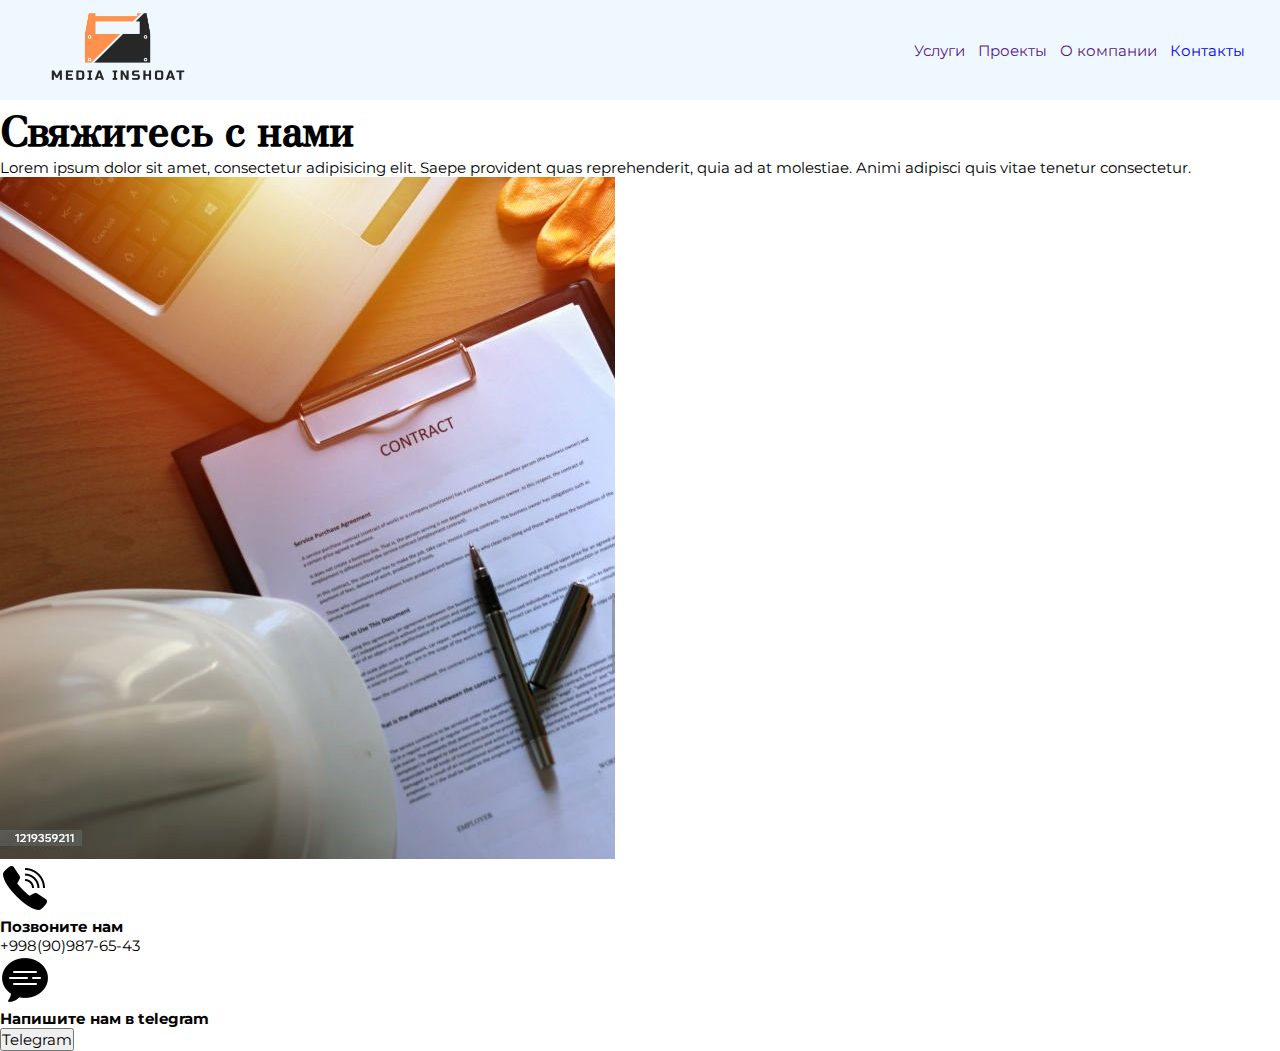
==== pages/contact.html @ 8090afbe "Add contacts page" ====
<!DOCTYPE html>
<html lang="en">
  <head>
    <meta charset="UTF-8" />
    <meta name="viewport" content="width=device-width, initial-scale=1.0" />
    <link rel="stylesheet" href="../style.css" />
    <link rel="preconnect" href="https://fonts.googleapis.com" />
    <link rel="preconnect" href="https://fonts.gstatic.com" crossorigin />
    <link
      href="https://fonts.googleapis.com/css2?family=Montserrat:ital,wght@0,100..900;1,100..900&display=swap"
      rel="stylesheet"
    />
    <link
      href="https://fonts.googleapis.com/css2?family=Zen+Antique+Soft&display=swap"
      rel="stylesheet"
    />
    <link rel="icon" type="image/x-icon" href="../images/logo-small.png" />
    <title>Контакты Media Inshoat</title>
  </head>
  <body>
    <header>
      <a href="../index.html"
        ><img
          class="logo"
          src="../images/media-inshoat-logo.png"
          alt="media-inshoat-logo"
      /></a>
      <ul class="navigation">
        <li class="nav-item">
          <a href="">Услуги</a>
        </li>
        <li class="nav-item">
          <a href="">Проекты</a>
        </li>
        <li class="nav-item">
          <a href="">О компании</a>
        </li>
        <li class="nav-item">
          <a href="contact.html">Контакты</a>
        </li>
      </ul>
    </header>

    <section>
      <div class="contact-text">
        <h1>Свяжитесь с нами</h1>
        <p>
          Lorem ipsum dolor sit amet, consectetur adipisicing elit. Saepe
          provident quas reprehenderit, quia ad at molestiae. Animi adipisci
          quis vitae tenetur consectetur.
        </p>
        <img src="../images/contract.jpg" alt="" />
      </div>
      <div class="contact-method">
        <img src="../images/phone-icon.png" alt="" />
        <h4>Позвоните нам</h4>
        <p>+998(90)987-65-43</p>
      </div>
      <div class="contact-method">
        <img src="../images/message-icon.png" alt="" />
        <h4>Напишите нам в telegram</h4>
        <button>Telegram</button>
      </div>
    </section>
  </body>
</html>
---- style.css ----
* {
  margin: 0;
  padding: 0;
  font-family: "Montserrat", sans-serif;
  font-size: 15px;
}

header {
  display: flex;
  flex-direction: row;
  justify-content: space-between;
  padding: 0px 35px;
  background-color: aliceblue;
}

img.logo {
  width: 170px;
  height: auto;
}

.navigation {
  display: flex;
  justify-content: space-between;
  align-items: center;
  list-style: none;
  gap: 13px;
}

.nav-item a {
  text-decoration: none;
}
.nav-item a:hover {
  text-decoration: underline;
}

h1 {
  font-family: "Zen Antique Soft", serif;
  font-size: 40px;
}

h1.section-header {
  text-align: center;
  text-transform: uppercase;
  font-size: 28px;
  margin-top: 16px;
}

.carousel {
  position: relative;
}

ul.carousel-list {
  display: flex;
  gap: 10px;
  list-style: none;
  padding-top: 16px;
  overflow-x: scroll;
  scroll-snap-type: x mandatory;
}

ul.carousel-list::-webkit-scrollbar {
  display: none;
}

li.item {
  flex-shrink: 0;
  width: 100%;
  height: auto;
  scroll-snap-align: center;
}

.item-content {
  /* height: 480px; */
  background-color: rgb(255, 255, 255);
  display: flex;
  flex-direction: column;
  justify-content: center;
  align-items: center;
  /* padding: 0px 25%; */
  position: relative;
}

.item-content img {
  height: 500px;
  width: 100%;
}

.content-text {
  text-align: center;
  padding: 10px 0;
  position: absolute;
  top: 28%;
  background-color: rgba(0, 0, 0, 0.311);
  width: 100%;
  height: 200px;

  display: flex;
  flex-direction: column;
  justify-content: center;
  align-items: center;
}

.content-text h2 {
  color: white;
  text-transform: uppercase;
  font-family: "Montserrat", sans-serif;
  font-size: 28px;
}

.content-text p {
  color: rgb(196, 196, 196);
  font-size: 20px;
  padding: 10px 25%;
}

button.button {
  background-color: rgb(77, 77, 77);
  border: none;
  position: absolute;
  top: 50%;
  transform: translateY(-50%);
}

.button--previous {
  left: 2%;
}

.button--next {
  right: 2%;
}

.button img {
  height: 40px;
  width: auto;
}

.price {
  margin: 0px 0px 10px 0px;
}

section.work-order {
  display: flex;
  flex-direction: column;
  align-items: center;
  margin-bottom: 16px;
}

.order {
  width: 45vw;
}

.step {
  display: flex;
  margin: 5px 0px;
  gap: 15px;
}

.number {
  height: 3rem;
  width: 3rem;
  display: flex;
  align-items: center;
  justify-content: center;

  font-size: 24px;
  font-weight: bold;
  border-radius: 50%;
  color: white;
  background-color: orange;
}

.step h3 {
  font-size: 20px;
  line-height: 50px;
  height: 50px;
  flex-grow: 2;
}

.step p {
  line-height: 50px;
  height: 50px;
}

.third h3 {
  line-height: 30px;
  height: 30px;
}

.third p {
  line-height: 10px;
  height: 10px;
}

@media screen and (max-width: 470px) {
  header {
    flex-direction: column;
    padding: 0px 35px;
    justify-content: center;
    align-items: center;
  }
  .navigation {
    flex-direction: column;
    justify-content: center;
    margin-bottom: 15px;
  }

  .item-content img {
    height: 100%;
    width: 100%;
  }

  .content-text {
    top: 0%;
    background-color: rgba(0, 0, 0, 0.311);
    width: 100%;
    height: 200px;

    display: flex;
    flex-direction: column;
    justify-content: center;
    align-items: center;
  }

  .content-text h2 {
    font-size: 15px;
  }

  .content-text p {
    font-size: 15px;
    padding: 10px 25%;
  }

  .order {
    width: 90vw;
  }

  .step h3 {
    line-height: 20px;
    height: 20px;
    flex-grow: 2;
  }

  .step p {
    line-height: 20px;
    height: 20px;
  }
}
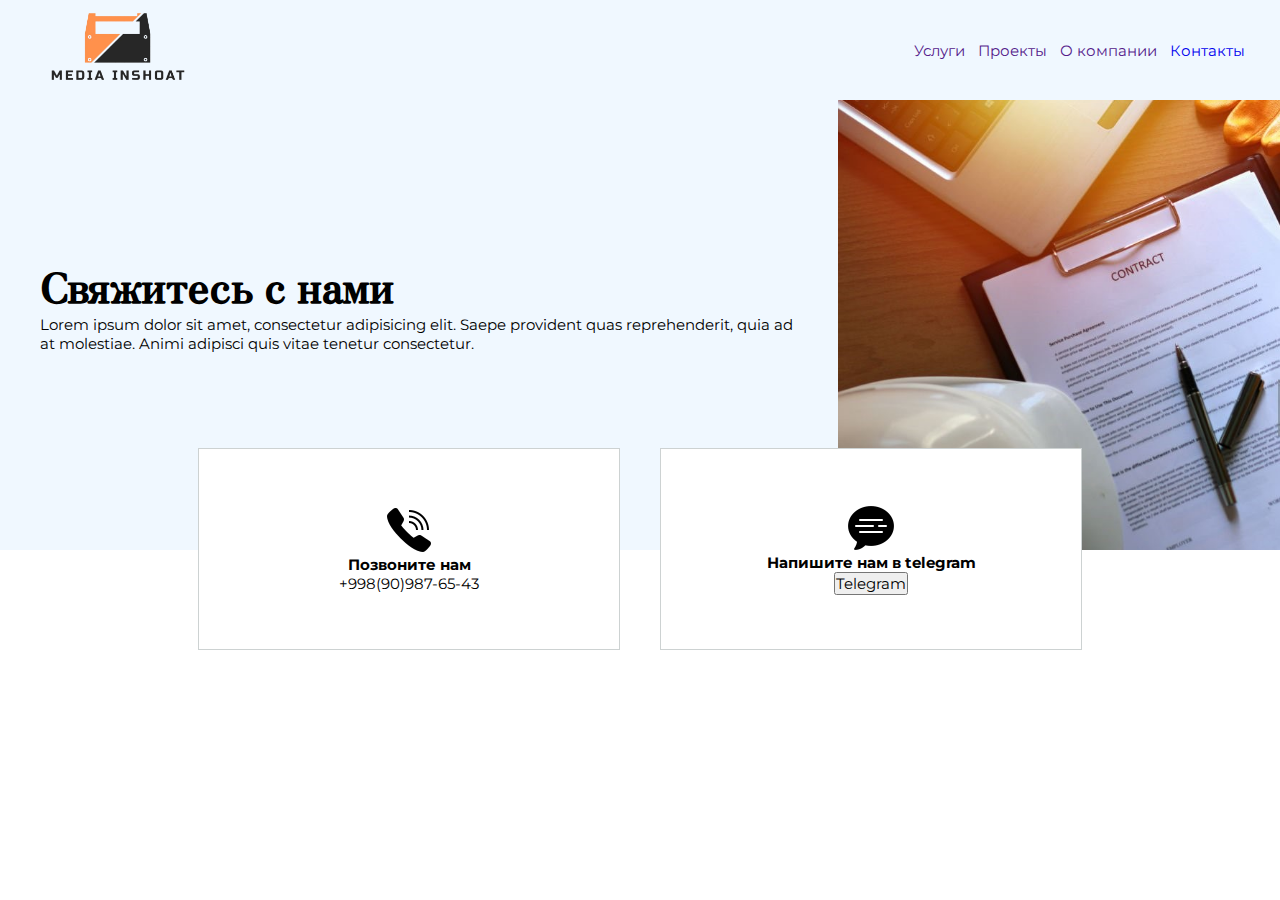
==== commit a374a50d: "Style general layout of contacts page" ====
--- a/pages/contact.html
+++ b/pages/contact.html
@@ -42,24 +42,28 @@
     </header>
 
     <section>
-      <div class="contact-text">
-        <h1>Свяжитесь с нами</h1>
-        <p>
-          Lorem ipsum dolor sit amet, consectetur adipisicing elit. Saepe
-          provident quas reprehenderit, quia ad at molestiae. Animi adipisci
-          quis vitae tenetur consectetur.
-        </p>
+      <div class="contact-text-img">
+        <div class="contact-text">
+          <h1>Свяжитесь с нами</h1>
+          <p>
+            Lorem ipsum dolor sit amet, consectetur adipisicing elit. Saepe
+            provident quas reprehenderit, quia ad at molestiae. Animi adipisci
+            quis vitae tenetur consectetur.
+          </p>
+        </div>
         <img src="../images/contract.jpg" alt="" />
       </div>
-      <div class="contact-method">
-        <img src="../images/phone-icon.png" alt="" />
-        <h4>Позвоните нам</h4>
-        <p>+998(90)987-65-43</p>
-      </div>
-      <div class="contact-method">
-        <img src="../images/message-icon.png" alt="" />
-        <h4>Напишите нам в telegram</h4>
-        <button>Telegram</button>
+      <div class="contact-methods">
+        <div class="contact-phone">
+          <img src="../images/phone-icon.png" alt="" />
+          <h4>Позвоните нам</h4>
+          <p>+998(90)987-65-43</p>
+        </div>
+        <div class="contact-message">
+          <img src="../images/message-icon.png" alt="" />
+          <h4>Напишите нам в telegram</h4>
+          <button>Telegram</button>
+        </div>
       </div>
     </section>
   </body>
--- a/style.css
+++ b/style.css
@@ -191,6 +191,59 @@
   height: 10px;
 }
 
+/*  CONTACTS PAGE */
+.contact-text-img {
+  height: 450px;
+  width: 100%;
+  background-color: aliceblue;
+  display: flex;
+  justify-content: space-between;
+}
+
+.contact-text {
+  width: 60vw;
+  padding: 0px 40px 40px;
+  display: flex;
+  flex-direction: column;
+  justify-content: center;
+}
+
+.contact-text-img img {
+  object-fit: cover;
+  width: 35vw;
+  height: auto;
+}
+
+.contact-methods {
+  display: flex;
+  justify-content: center;
+  gap: 40px;
+  height: 100px;
+  align-items: flex-end;
+}
+
+.contact-phone,
+.contact-message {
+  width: 400px;
+  height: 180px;
+  background-color: white;
+  border: solid 1px;
+  border-color: rgb(205, 210, 210);
+  padding: 10px;
+
+  display: flex;
+  flex-direction: column;
+  justify-content: center;
+  align-items: center;
+}
+
+.contact-phone img,
+.contact-message img {
+  display: block;
+  margin-left: auto;
+  margin-right: auto;
+}
+
 @media screen and (max-width: 470px) {
   header {
     flex-direction: column;
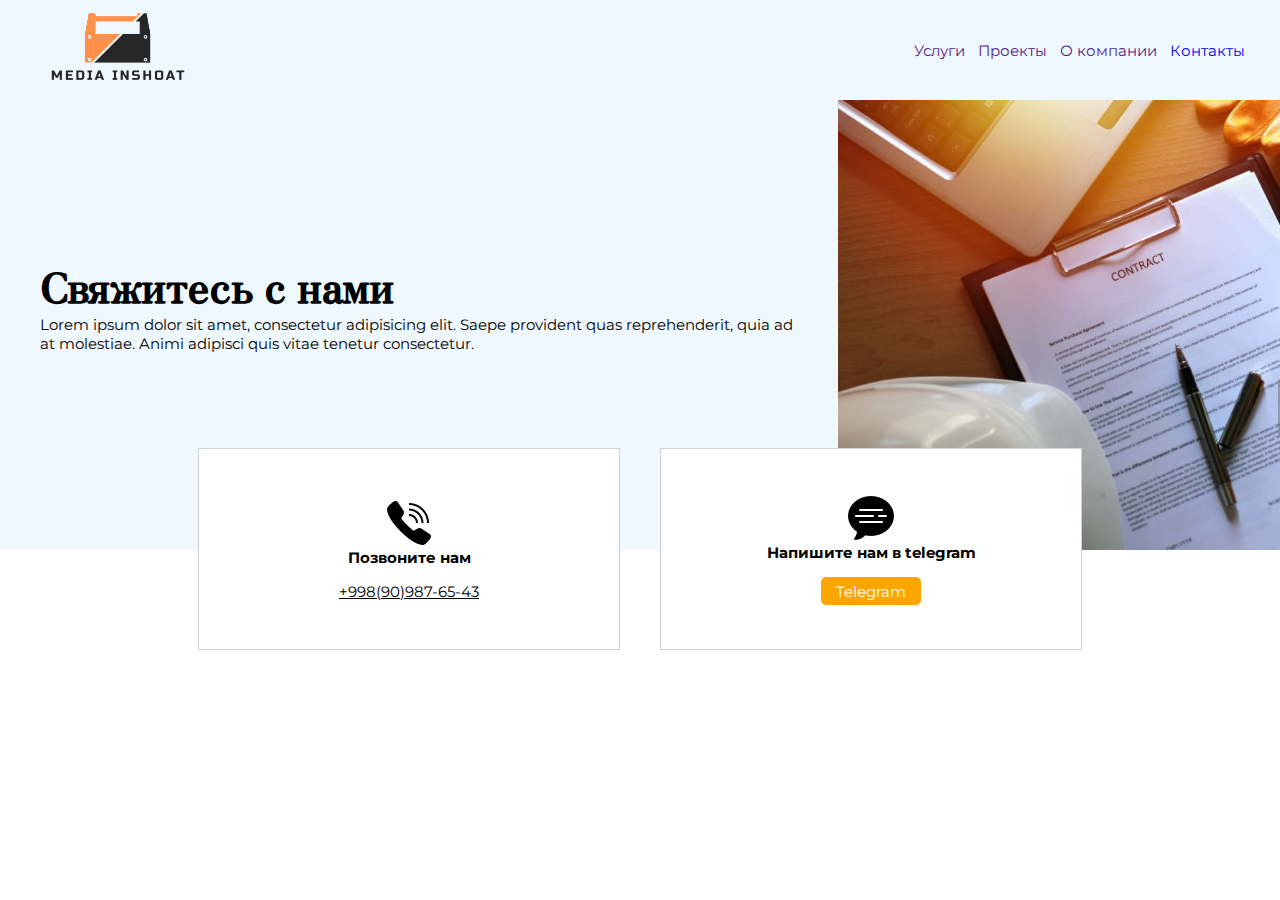
==== commit 7b501d4d: "Fix some layout issues" ====
--- a/pages/contact.html
+++ b/pages/contact.html
@@ -17,7 +17,7 @@
     <link rel="icon" type="image/x-icon" href="../images/logo-small.png" />
     <title>Контакты Media Inshoat</title>
   </head>
-  <body>
+  <body style="overflow-x: hidden">
     <header>
       <a href="../index.html"
         ><img
@@ -57,7 +57,7 @@
         <div class="contact-phone">
           <img src="../images/phone-icon.png" alt="" />
           <h4>Позвоните нам</h4>
-          <p>+998(90)987-65-43</p>
+          <a href="tel:xxxxx" style="color: black">+998(90)987-65-43</a>
         </div>
         <div class="contact-message">
           <img src="../images/message-icon.png" alt="" />
--- a/style.css
+++ b/style.css
@@ -3,6 +3,15 @@
   padding: 0;
   font-family: "Montserrat", sans-serif;
   font-size: 15px;
+}
+
+body {
+  width: 100%;
+}
+
+::selection {
+  background-color: orange;
+  color: white;
 }
 
 header {
@@ -244,6 +253,29 @@
   margin-right: auto;
 }
 
+.contact-message h4,
+.contact-phone h4 {
+  margin-bottom: 15px;
+}
+
+.contact-message button {
+  background-color: orange;
+  border: none;
+  width: 100px;
+  height: 28px;
+  color: white;
+  border-radius: 5px;
+  cursor: pointer;
+}
+
+.contact-message button:hover {
+  background-color: rgb(227, 147, 0);
+}
+.contact-message button:active {
+  background-color: rgb(227, 147, 0);
+  transform: translateY(1px);
+}
+
 @media screen and (max-width: 470px) {
   header {
     flex-direction: column;
@@ -297,4 +329,13 @@
     line-height: 20px;
     height: 20px;
   }
-}
+
+  /* CONTACTS PAGE */
+  .contact-methods {
+    flex-direction: column;
+    justify-content: center;
+    gap: 40px;
+    height: 100px;
+    align-items: flex-end;
+  }
+}
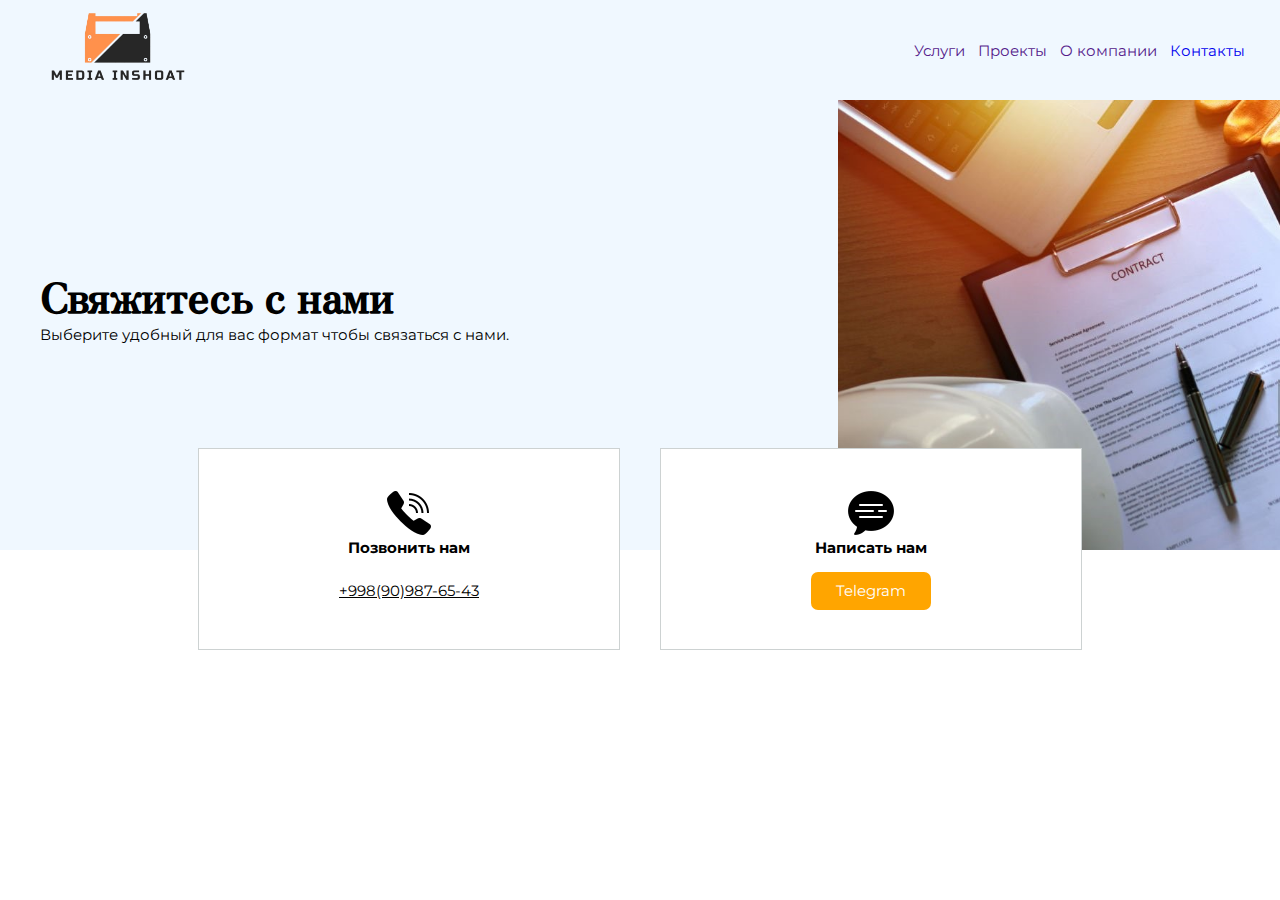
==== commit d9aa365c: "Fix responsiveness on mobile for contacts page" ====
--- a/pages/contact.html
+++ b/pages/contact.html
@@ -45,24 +45,20 @@
       <div class="contact-text-img">
         <div class="contact-text">
           <h1>Свяжитесь с нами</h1>
-          <p>
-            Lorem ipsum dolor sit amet, consectetur adipisicing elit. Saepe
-            provident quas reprehenderit, quia ad at molestiae. Animi adipisci
-            quis vitae tenetur consectetur.
-          </p>
+          <p>Выберите удобный для вас формат чтобы связаться с нами.</p>
         </div>
         <img src="../images/contract.jpg" alt="" />
       </div>
       <div class="contact-methods">
         <div class="contact-phone">
           <img src="../images/phone-icon.png" alt="" />
-          <h4>Позвоните нам</h4>
-          <a href="tel:xxxxx" style="color: black">+998(90)987-65-43</a>
+          <h4>Позвонить нам</h4>
+          <a href="tel:xxxxx">+998(90)987-65-43</a>
         </div>
         <div class="contact-message">
           <img src="../images/message-icon.png" alt="" />
-          <h4>Напишите нам в telegram</h4>
-          <button>Telegram</button>
+          <h4>Написать нам</h4>
+          <a href="https://t.me/" target="_blank">Telegram</a>
         </div>
       </div>
     </section>
--- a/style.css
+++ b/style.css
@@ -256,24 +256,28 @@
 .contact-message h4,
 .contact-phone h4 {
   margin-bottom: 15px;
-}
-
-.contact-message button {
+  text-align: center;
+}
+
+.contact-message a {
+  color: white;
   background-color: orange;
-  border: none;
-  width: 100px;
-  height: 28px;
-  color: white;
-  border-radius: 5px;
-  cursor: pointer;
-}
-
-.contact-message button:hover {
+  width: 120px;
+  height: 38px;
+  text-align: center;
+  line-height: 38px;
+  border-radius: 7px;
+  text-decoration: none;
+}
+
+.contact-message a:hover {
   background-color: rgb(227, 147, 0);
 }
-.contact-message button:active {
-  background-color: rgb(227, 147, 0);
-  transform: translateY(1px);
+
+.contact-phone a {
+  color: black;
+  height: 38px;
+  line-height: 38px;
 }
 
 @media screen and (max-width: 470px) {
@@ -306,15 +310,6 @@
     align-items: center;
   }
 
-  .content-text h2 {
-    font-size: 15px;
-  }
-
-  .content-text p {
-    font-size: 15px;
-    padding: 10px 25%;
-  }
-
   .order {
     width: 90vw;
   }
@@ -338,4 +333,30 @@
     height: 100px;
     align-items: flex-end;
   }
-}
+
+  .contact-text-img {
+    width: 100%;
+    height: auto;
+  }
+
+  .contact-text-img img {
+    display: none;
+    width: 100vw;
+  }
+
+  .contact-text {
+    width: 100%;
+    height: auto;
+    padding: 40px 40px;
+    display: flex;
+    flex-direction: column;
+    justify-content: flex-start;
+  }
+
+  .contact-methods {
+    height: auto;
+    flex-direction: row;
+    align-items: center;
+    gap: 10px;
+  }
+}
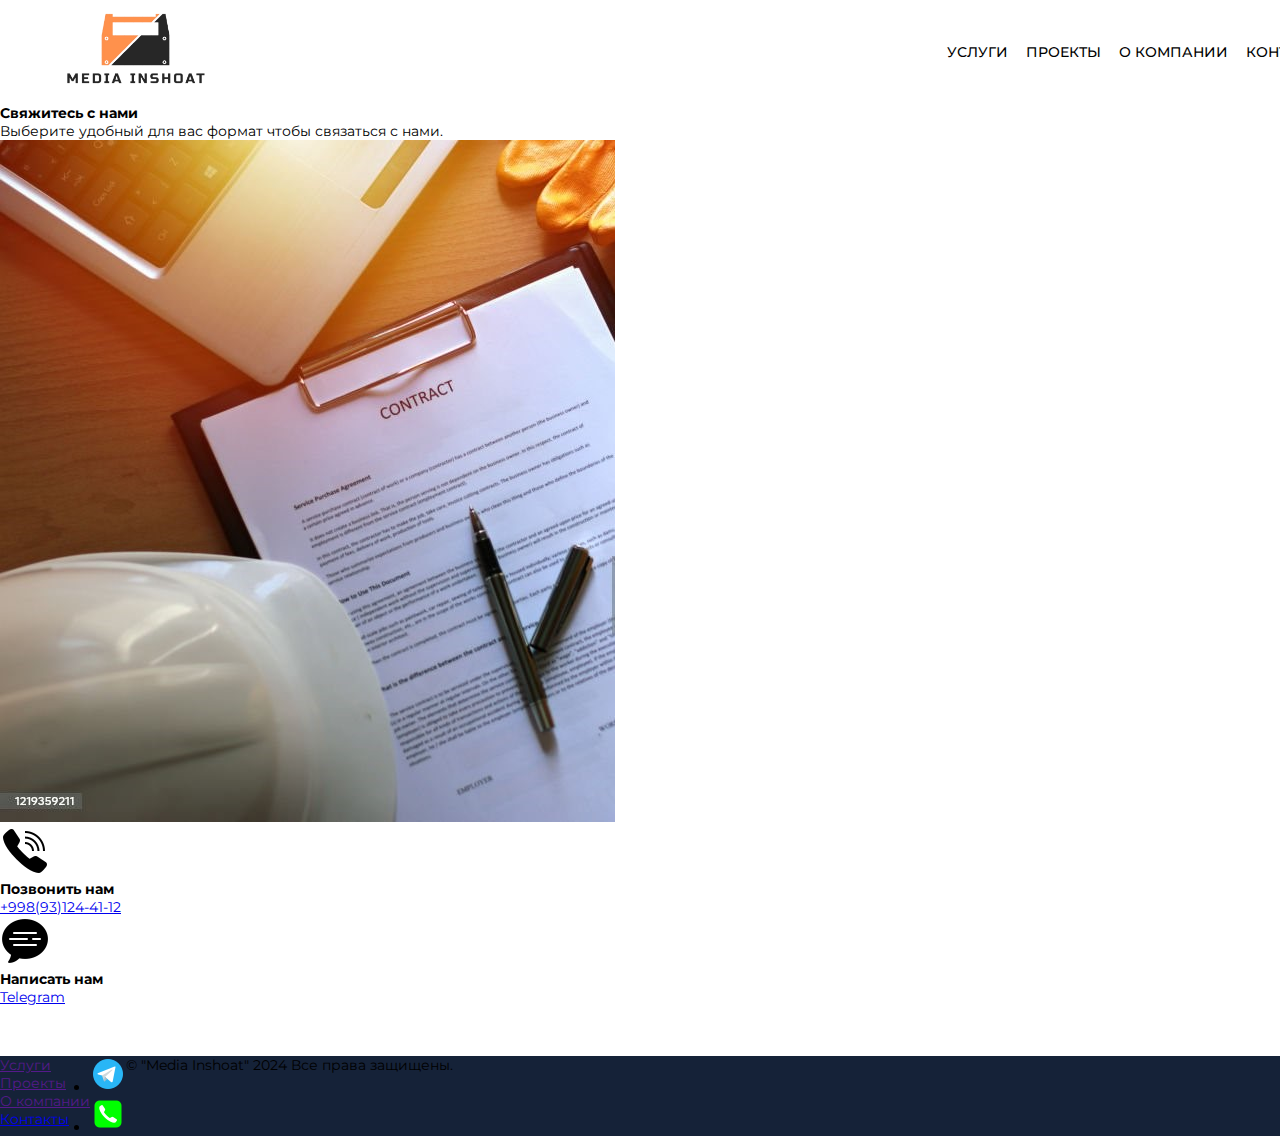
==== commit e2983def: "fix carousel section" ====
--- a/pages/contact.html
+++ b/pages/contact.html
@@ -3,18 +3,19 @@
   <head>
     <meta charset="UTF-8" />
     <meta name="viewport" content="width=device-width, initial-scale=1.0" />
-    <link rel="stylesheet" href="../style.css" />
     <link rel="preconnect" href="https://fonts.googleapis.com" />
     <link rel="preconnect" href="https://fonts.gstatic.com" crossorigin />
     <link
-      href="https://fonts.googleapis.com/css2?family=Montserrat:ital,wght@0,100..900;1,100..900&display=swap"
-      rel="stylesheet"
+    href="https://fonts.googleapis.com/css2?family=Montserrat:ital,wght@0,100..900;1,100..900&display=swap"
+    rel="stylesheet"
     />
     <link
-      href="https://fonts.googleapis.com/css2?family=Zen+Antique+Soft&display=swap"
-      rel="stylesheet"
+    href="https://fonts.googleapis.com/css2?family=Zen+Antique+Soft&display=swap"
+    rel="stylesheet"
     />
+    <link href="https://cdn.jsdelivr.net/npm/bootstrap@5.0.2/dist/css/bootstrap.min.css" rel="stylesheet" integrity="sha384-EVSTQN3/azprG1Anm3QDgpJLIm9Nao0Yz1ztcQTwFspd3yD65VohhpuuCOmLASjC" crossorigin="anonymous">
     <link rel="icon" type="image/x-icon" href="../images/logo-small.png" />
+    <link rel="stylesheet" href="../style.css" />
     <title>Контакты Media Inshoat</title>
   </head>
   <body style="overflow-x: hidden">
@@ -25,18 +26,18 @@
           src="../images/media-inshoat-logo.png"
           alt="media-inshoat-logo"
       /></a>
-      <ul class="navigation">
-        <li class="nav-item">
+      <ul class="navigation-panel">
+        <li class="nav--item">
           <a href="">Услуги</a>
         </li>
-        <li class="nav-item">
+        <li class="nav--item">
           <a href="">Проекты</a>
         </li>
-        <li class="nav-item">
+        <li class="nav--item">
           <a href="">О компании</a>
         </li>
-        <li class="nav-item">
-          <a href="contact.html">Контакты</a>
+        <li class="nav--item">
+          <a href="pages/contact.html" id="contacts">Контакты</a>
         </li>
       </ul>
     </header>
@@ -53,14 +54,43 @@
         <div class="contact-phone">
           <img src="../images/phone-icon.png" alt="" />
           <h4>Позвонить нам</h4>
-          <a href="tel:xxxxx">+998(90)987-65-43</a>
+          <a href="tel:xxxxx">+998(93)124-41-12</a>
         </div>
         <div class="contact-message">
           <img src="../images/message-icon.png" alt="" />
           <h4>Написать нам</h4>
-          <a href="https://t.me/" target="_blank">Telegram</a>
+          <a href="https://t.me/+998931244112" target="_blank">Telegram</a>
         </div>
       </div>
     </section>
+
+    <footer style="margin-top: 50px">
+      <ul class="footer-list">
+        <li class="nav-item">
+          <a href="">Услуги</a>
+        </li>
+        <li class="nav-item">
+          <a href="">Проекты</a>
+        </li>
+        <li class="nav-item">
+          <a href="">О компании</a>
+        </li>
+        <li class="nav-item">
+          <a href="pages/contact.html">Контакты</a>
+        </li>
+      </ul>
+      <ul>
+        <li>
+          <a href=""><img src="../images/icons8-telegram-36.png" alt="" /></a>
+        </li>
+        <li>
+          <a href=""><img src="../images/icons8-phone-36.png" alt="" /></a>
+        </li>
+      </ul>
+      <div></div>
+      <p>© "Media Inshoat" 2024 Все права защищены.</p>
+    </footer>
+    <script src="https://cdn.jsdelivr.net/npm/bootstrap@5.0.2/dist/js/bootstrap.bundle.min.js" integrity="sha384-MrcW6ZMFYlzcLA8Nl+NtUVF0sA7MsXsP1UyJoMp4YLEuNSfAP+JcXn/tWtIaxVXM" crossorigin="anonymous"></script>
+    <script src="script.js"></script>
   </body>
 </html>
--- a/style.css
+++ b/style.css
@@ -1,362 +1,185 @@
 * {
+  font-family: "Montserrat";
+  font-size: 14px;
   margin: 0;
   padding: 0;
-  font-family: "Montserrat", sans-serif;
-  font-size: 15px;
 }
 
 body {
-  width: 100%;
+  overflow-y: scroll;
+  scroll-snap-type: y mandatory;
 }
 
-::selection {
-  background-color: orange;
-  color: white;
+section{
+  scroll-snap-align: start;
 }
 
 header {
-  display: flex;
-  flex-direction: row;
-  justify-content: space-between;
-  padding: 0px 35px;
-  background-color: aliceblue;
-}
-
-img.logo {
-  width: 170px;
-  height: auto;
-}
-
-.navigation {
-  display: flex;
-  justify-content: space-between;
-  align-items: center;
-  list-style: none;
-  gap: 13px;
-}
-
-.nav-item a {
-  text-decoration: none;
-}
-.nav-item a:hover {
-  text-decoration: underline;
-}
-
-h1 {
-  font-family: "Zen Antique Soft", serif;
-  font-size: 40px;
-}
-
-h1.section-header {
-  text-align: center;
-  text-transform: uppercase;
-  font-size: 28px;
-  margin-top: 16px;
-}
-
-.carousel {
-  position: relative;
-}
-
-ul.carousel-list {
-  display: flex;
-  gap: 10px;
-  list-style: none;
-  padding-top: 16px;
-  overflow-x: scroll;
-  scroll-snap-type: x mandatory;
-}
-
-ul.carousel-list::-webkit-scrollbar {
-  display: none;
-}
-
-li.item {
-  flex-shrink: 0;
   width: 100%;
   height: auto;
-  scroll-snap-align: center;
-}
-
-.item-content {
-  /* height: 480px; */
-  background-color: rgb(255, 255, 255);
-  display: flex;
-  flex-direction: column;
-  justify-content: center;
-  align-items: center;
-  /* padding: 0px 25%; */
-  position: relative;
-}
-
-.item-content img {
-  height: 500px;
-  width: 100%;
-}
-
-.content-text {
-  text-align: center;
-  padding: 10px 0;
-  position: absolute;
-  top: 28%;
-  background-color: rgba(0, 0, 0, 0.311);
-  width: 100%;
-  height: 200px;
-
   display: flex;
   flex-direction: column;
   justify-content: center;
   align-items: center;
 }
 
-.content-text h2 {
-  color: white;
-  text-transform: uppercase;
-  font-family: "Montserrat", sans-serif;
-  font-size: 28px;
-}
-
-.content-text p {
-  color: rgb(196, 196, 196);
-  font-size: 20px;
-  padding: 10px 25%;
-}
-
-button.button {
-  background-color: rgb(77, 77, 77);
-  border: none;
-  position: absolute;
-  top: 50%;
-  transform: translateY(-50%);
-}
-
-.button--previous {
-  left: 2%;
-}
-
-.button--next {
-  right: 2%;
-}
-
-.button img {
-  height: 40px;
-  width: auto;
-}
-
-.price {
-  margin: 0px 0px 10px 0px;
-}
-
-section.work-order {
-  display: flex;
-  flex-direction: column;
-  align-items: center;
-  margin-bottom: 16px;
-}
-
-.order {
-  width: 45vw;
-}
-
-.step {
-  display: flex;
-  margin: 5px 0px;
-  gap: 15px;
-}
-
-.number {
-  height: 3rem;
-  width: 3rem;
-  display: flex;
-  align-items: center;
-  justify-content: center;
-
-  font-size: 24px;
-  font-weight: bold;
-  border-radius: 50%;
-  color: white;
-  background-color: orange;
-}
-
-.step h3 {
-  font-size: 20px;
-  line-height: 50px;
-  height: 50px;
-  flex-grow: 2;
-}
-
-.step p {
-  line-height: 50px;
-  height: 50px;
-}
-
-.third h3 {
-  line-height: 30px;
-  height: 30px;
-}
-
-.third p {
-  line-height: 10px;
-  height: 10px;
-}
-
-/*  CONTACTS PAGE */
-.contact-text-img {
-  height: 450px;
-  width: 100%;
-  background-color: aliceblue;
-  display: flex;
-  justify-content: space-between;
-}
-
-.contact-text {
-  width: 60vw;
-  padding: 0px 40px 40px;
-  display: flex;
-  flex-direction: column;
-  justify-content: center;
-}
-
-.contact-text-img img {
-  object-fit: cover;
-  width: 35vw;
+.logo {
+  width: 140px;
   height: auto;
 }
 
-.contact-methods {
+.navigation-panel {
   display: flex;
   justify-content: center;
-  gap: 40px;
-  height: 100px;
-  align-items: flex-end;
+  align-items: center;
+  gap: 12px;
+  list-style-type: none;
+  flex-wrap: wrap;
+  padding: 0px;
+  margin: 10px 0px;
 }
 
-.contact-phone,
-.contact-message {
-  width: 400px;
-  height: 180px;
-  background-color: white;
-  border: solid 1px;
-  border-color: rgb(205, 210, 210);
-  padding: 10px;
-
-  display: flex;
-  flex-direction: column;
-  justify-content: center;
-  align-items: center;
+.nav--item a {
+  text-decoration: none;
+  color: black;
+  font-weight: 500;
+  text-transform: uppercase;
 }
 
-.contact-phone img,
-.contact-message img {
-  display: block;
-  margin-left: auto;
-  margin-right: auto;
+.nav--item a:hover {
+  text-decoration: underline;
+  color: #2f2f2f;
 }
 
-.contact-message h4,
-.contact-phone h4 {
-  margin-bottom: 15px;
-  text-align: center;
+.carousel-item img {
+  height: 40vh;
+  width: max-content;
+  object-fit: cover;
+  position: relative;
+  filter: brightness(75%);
 }
 
-.contact-message a {
-  color: white;
-  background-color: orange;
-  width: 120px;
-  height: 38px;
-  text-align: center;
-  line-height: 38px;
-  border-radius: 7px;
-  text-decoration: none;
+.carousel-caption {
+  padding: 24px;
+  position: absolute;
+  top: 20%;
+  display: block;
+  padding: 0;
 }
 
-.contact-message a:hover {
-  background-color: rgb(227, 147, 0);
+.carousel-caption h5 {
+  font-size: 24px;
+  font-weight: 600;
+  text-transform: uppercase;
+  font-family: "Zen Antique";
 }
 
-.contact-phone a {
-  color: black;
-  height: 38px;
-  line-height: 38px;
+.carousel-caption p{
+  font-size: 20px;
 }
 
-@media screen and (max-width: 470px) {
+.text-center {
+  font-weight: 500;
+}
+
+.projects {
+  background-color: #2f2f2f14;
+}
+
+.project-container {
+  display: grid;
+  grid-template-columns: repeat(8, 1fr);
+  grid-gap: 20px;
+  scroll-snap-type: x mandatory;
+  overflow-x: scroll;
+  padding: 20px;
+}
+
+.project-container::-webkit-scrollbar {
+  display: none;
+}
+
+.project {
+  position: relative;
+  scroll-snap-align: center;
+}
+
+.project div {
+  position: absolute;
+  bottom: 10px;
+  width: 300px;
+  padding: 10px;
+  opacity: 0;
+  transition: opacity 0.3s ease-in-out;
+}
+
+.project img {
+  width: 300px;
+  height: 450px;
+  object-fit: cover;
+  filter: brightness(75%);
+  transition: filter 0.3s ease-in-out;
+}
+
+.project:hover img {
+  filter: brightness(50%);
+}
+
+.project:hover div {
+  opacity: 1;
+}
+
+.project p{
+  color: white;
+  font-size: 24px;
+  font-family: "Arial";
+}
+
+.project span {
+  background-color: #0000006e;
+  color: white;
+  line-height: 30px;
+  border-radius: 15px;
+  padding: 4px 10px;
+}
+
+.project span img {
+  height: 15px;
+  width: 15px;
+  margin-bottom: 4px;
+  margin-right: 4px;
+}
+
+footer{
+  background-color: #152238;
+  display: flex;
+}
+
+@media screen and (min-width: 768px) {
   header {
-    flex-direction: column;
-    padding: 0px 35px;
-    justify-content: center;
-    align-items: center;
-  }
-  .navigation {
-    flex-direction: column;
-    justify-content: center;
-    margin-bottom: 15px;
+    flex-direction: row;
+    justify-content: space-between;
+    padding: 0px 50px;
   }
 
-  .item-content img {
-    height: 100%;
-    width: 100%;
+  .logo {
+    height: 100px;
+    width: auto;
   }
 
-  .content-text {
-    top: 0%;
-    background-color: rgba(0, 0, 0, 0.311);
-    width: 100%;
-    height: 200px;
-
-    display: flex;
-    flex-direction: column;
-    justify-content: center;
-    align-items: center;
+  .navigation-panel {
+    gap: 18px;
   }
 
-  .order {
-    width: 90vw;
+  .carousel-item img {
+    height: 80vh;
   }
 
-  .step h3 {
-    line-height: 20px;
-    height: 20px;
-    flex-grow: 2;
+  .carousel-caption {
+    top: 38%;
   }
 
-  .step p {
-    line-height: 20px;
-    height: 20px;
-  }
-
-  /* CONTACTS PAGE */
-  .contact-methods {
-    flex-direction: column;
-    justify-content: center;
-    gap: 40px;
-    height: 100px;
-    align-items: flex-end;
-  }
-
-  .contact-text-img {
-    width: 100%;
-    height: auto;
-  }
-
-  .contact-text-img img {
-    display: none;
-    width: 100vw;
-  }
-
-  .contact-text {
-    width: 100%;
-    height: auto;
-    padding: 40px 40px;
-    display: flex;
-    flex-direction: column;
-    justify-content: flex-start;
-  }
-
-  .contact-methods {
-    height: auto;
-    flex-direction: row;
-    align-items: center;
-    gap: 10px;
+  .carousel-caption h5 {
+    font-size: 48px;
   }
 }
